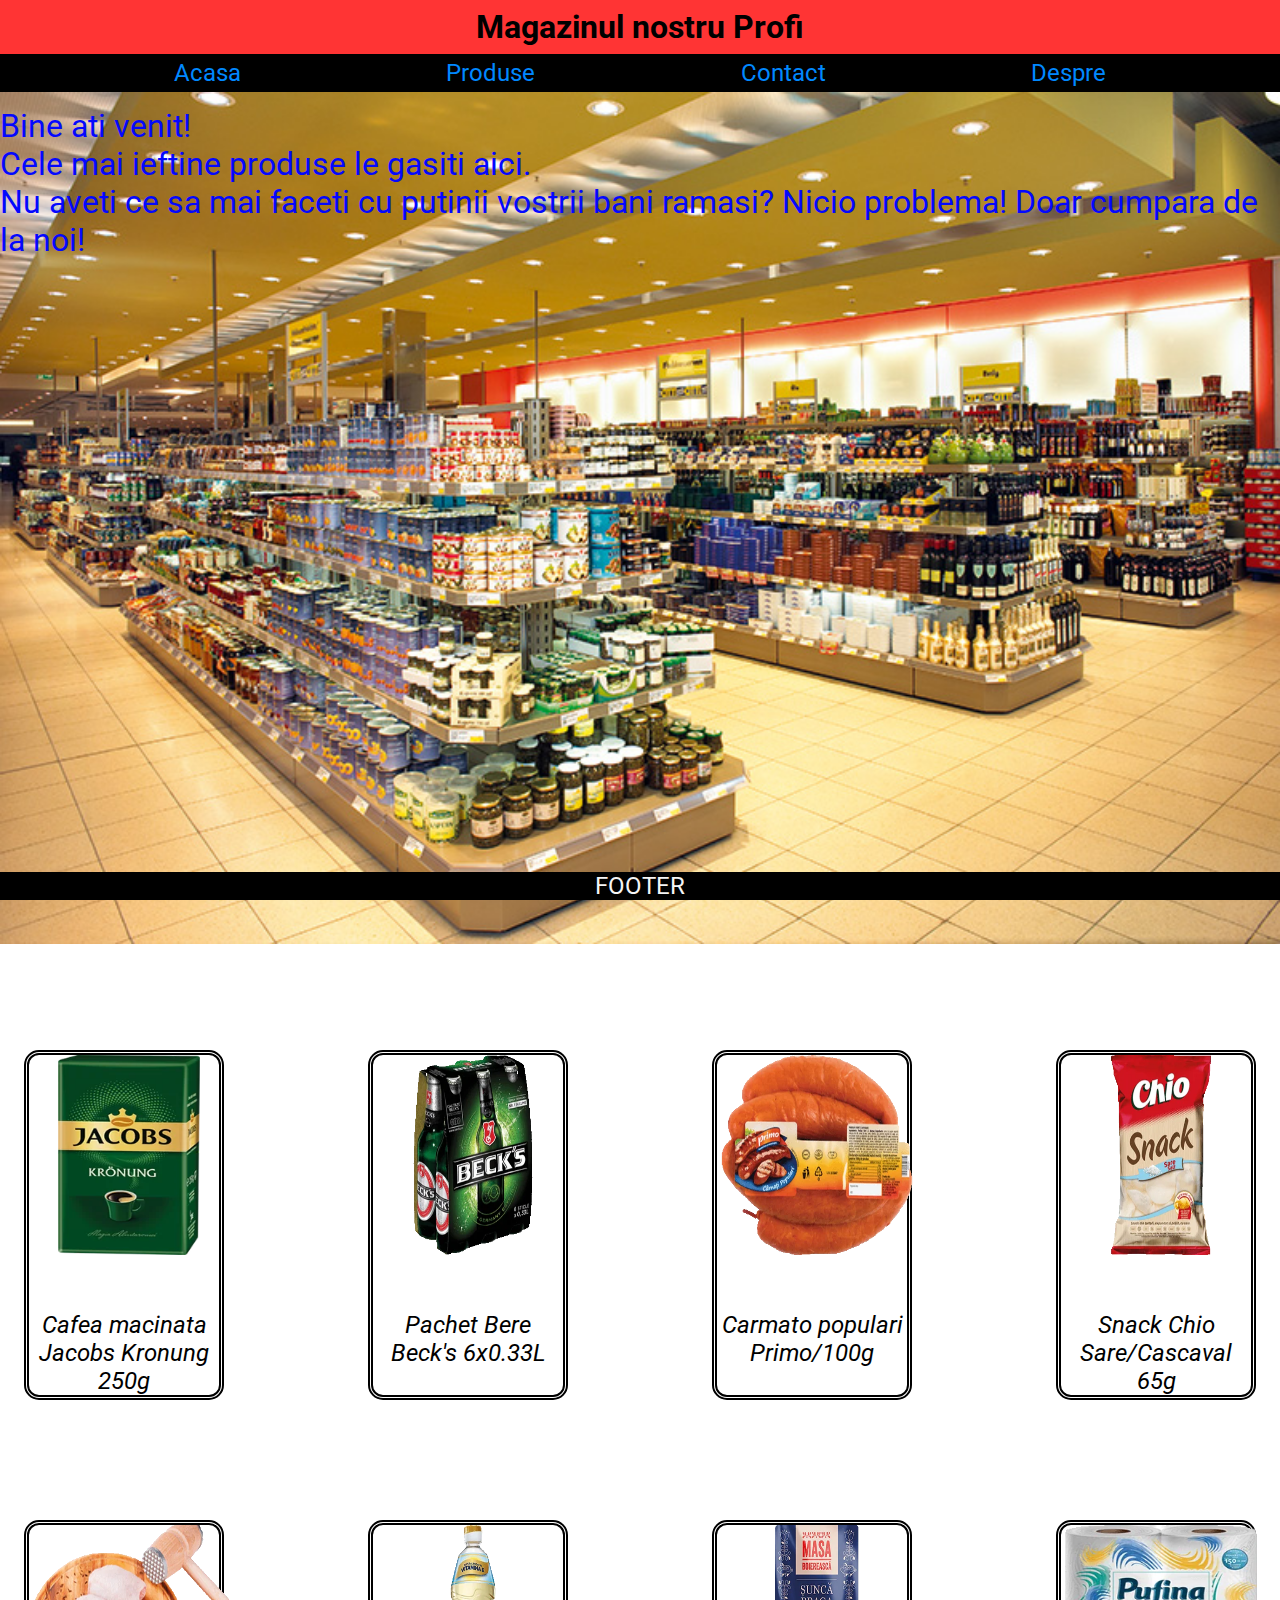
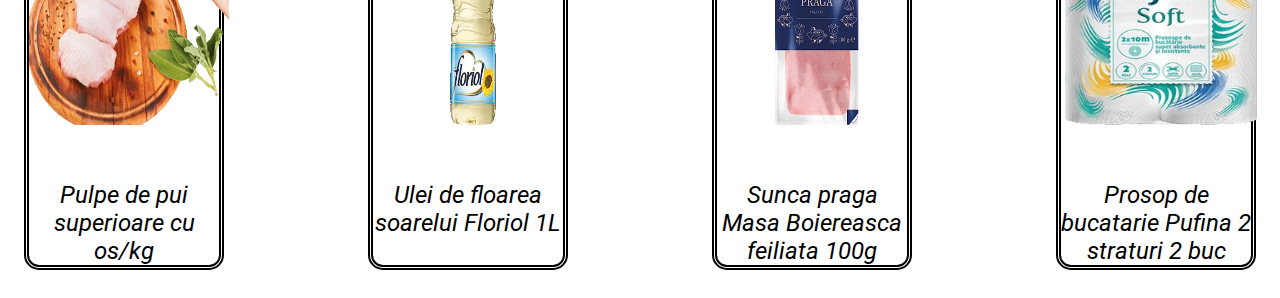
==== index.html @ 2494d35e "first commit" ====
<!DOCTYPE html>
<html lang="en">
<head>
       <meta charset="UTF-8">
       <meta name="viewport" content="width=device-width, initial-scale=1.0">
       <title>Profi website</title>
       <link rel = "stylesheet" href = "style.css">
</head>
<body>
       <header>Magazinul nostru Profi</header>
       <nav class = "nav">
              <a href = "/" class="nav__item">Acasa</a>
              <a href = "/" class="nav__item">Produse</a>
              <a href = "/" class="nav__item">Contact</a>
              <a href = "/" class="nav__item">Despre</a>
       </nav>
       <figure class = "background">
              <img class = "background__img" src="images/rafturi-magazine.jpg" alt="rafturi-magazine">
              <div class = "background__figcaptions">
                     <figcaption class = "background__figcaption">Bine ati venit!</figcaption>
                     <figcaption class = "background__figcaption">Cele mai ieftine produse le gasiti aici.</figcaption>
                     <figcaption class = "background__figcaption">Nu aveti ce sa mai faceti cu putinii vostrii bani ramasi? Nicio problema! Doar cumpara de la noi!</figcaption>
              </div>
       </figure>
       <main class = "main">
              <figure class = "main__figure">
                     <img class = "main__img" src="images/Cafea-macinata-Jacobs-Kronung-250g.webp" alt="Bere" width = "500" height = 500>
                     <figcaption class = "main__figcaption">Cafea macinata Jacobs Kronung 250g</figcaption>
              </figure>
              <figure class = "main__figure">
                     <img class = "main__img" src="images/BECKS-BERE-PACHET-STICLA-6-0.33L.webp" alt="Bere" width = "500" height = 500>
                     <figcaption class = "main__figcaption">Pachet Bere Beck's 6x0.33L</figcaption>
              </figure>
              <figure class = "main__figure">
                     <img class = "main__img" src="images/CARNATI-POPULARI-PRIMO-VRAC.webp" alt="Bere" width = "500" height = 500>
                     <figcaption class = "main__figcaption">Carmato populari Primo/100g</figcaption>
              </figure>
              <figure class = "main__figure">
                     <img class = "main__img" src="images/CHIO-SNACK-SARE-65G.webp" alt="Chips" width = "500" height = 500>
                     <figcaption class = "main__figcaption">Snack Chio Sare/Cascaval 65g</figcaption>
              </figure>
              <figure class = "main__figure">
                     <img class = "main__img" src="images/FERMA-DIN-DEAL-PULPE-PUI-SUPERIOARE-CU-OS-ATM.webp" alt="Pulpe" width = "500" height = 500>
                     <figcaption class = "main__figcaption">Pulpe de pui superioare cu os/kg</figcaption>
              </figure>
              <figure class = "main__figure">
                     <img class = "main__img" src="images/FLORIOL-ULEI-1L.webp" alt="Ulei" width = "500" height = 500>
                     <figcaption class = "main__figcaption">Ulei de floarea soarelui Floriol 1L</figcaption>
              </figure>
              <figure class = "main__figure">
                     <img class = "main__img" src="images/MASA-BOIEREASCA-SUNCA-PRAGA-FELIATA-100G.webp" alt="Sunca" width = "500" height = 500>
                     <figcaption class = "main__figcaption">Sunca praga Masa Boiereasca feiliata 100g</figcaption>
              </figure>
              <figure class = "main__figure">
                     <img class = "main__img" src="images/Prosop-de-bucatarie-Pufina-2-straturi-2-buc.webp" alt="Prosop" width = "500" height = 500>
                     <figcaption class = "main__figcaption">Prosop de bucatarie Pufina 2 straturi 2 buc</figcaption>
              </figure>

       </main>
       <footer>FOOTER</footer>
</body>
</html>
---- style.css ----
@import url('https://fonts.googleapis.com/css2?family=Roboto:ital,wght@0,100;0,300;0,400;0,500;0,700;0,900;1,100;1,300;1,400;1,500;1,700;1,900&display=swap');

/* RESET */

* {
       margin: 0;
       padding: 0;
       box-sizing: border-box;
}

html {
       scroll-behavior: smooth;
}

body {
       font-family: 'Roboto', sans-serif;
       font-size: 1.5rem;
       min-height: 200vh;
       display: flex;
       flex-direction: column;
       
}

/* VARIABLES */

:root {
       /* BORDERS */
       --IMG-BORDER: 5px double black;
       --BORDER: 2px solid whitesmoke;
       --BORDER-RADIUS: 15px;
       /* COLORS */
       --BGCOLOR: black;
       --COLOR: whitesmoke;
       --NAV-COLOR: rgb(0, 136, 255);
       --NAV-ACTIVECOLOR: rgb(7, 245, 173);
       --BG-TEXT-COLOR: rgb(4, 8, 254);
       --FG-BGCOLOR: orange;

       /* FONTS */

}

/* GENERAL STYLES */

header {
       font-size: 2rem;
       font-weight: bold;
       text-align: center;
       background-color: rgba(255, 0, 0, 0.797);
       padding: 0.5rem;
}

footer {
       position: sticky;
       bottom: 0;
       width: 100%;
       text-align: center;
       background-color: var(--BGCOLOR);
       color: var(--COLOR);
       z-index: 1;
}

.nav {
       position: sticky;
       top: 0;
       background-color: var(--BGCOLOR); 
       padding: 0.3rem;
       display: flex;
       justify-content: space-evenly;
       z-index: 1;
}

a:any-link {
       padding-left: 1.5em;
       padding-right: 1.5em;
       border-radius: var(--BORDER-RADIUS);
       text-decoration: none;
       color: var(--NAV-COLOR);
}

a:hover, a:focus {
       cursor: pointer;
       background-color: rgb(83, 80, 80);
       
}
a:active {
       color: var(--NAV-ACTIVECOLOR);
}

/* BACKGROUND IMAGE */

.background {
       flex-grow: 1;
       position: relative;
       
        
}

.background__img {
       width: 100%;
       
}

.background__figcaptions {
       position: absolute;
       top: 15px;
       color: var(--BG-TEXT-COLOR);
       font-size: 2rem;
       
}

/* MAIN STYLE */

.main__img {
       width: 200px;
       height: 200px;
       margin-bottom: 50px;
}

.main__figcaption {
       font-size: 1.5rem;
       font-style: italic;
       text-align: center;
}

.main {
       display: flex;
       flex-flow: row wrap;
       gap: 5em;
       justify-content: space-evenly;
       margin-top: 100px;
}

.main__figure {
       width: clamp(200px, 20vh, 400px);
       align-items: center;
       border: var(--IMG-BORDER);
       border-radius: var(--BORDER-RADIUS);
       

       
}
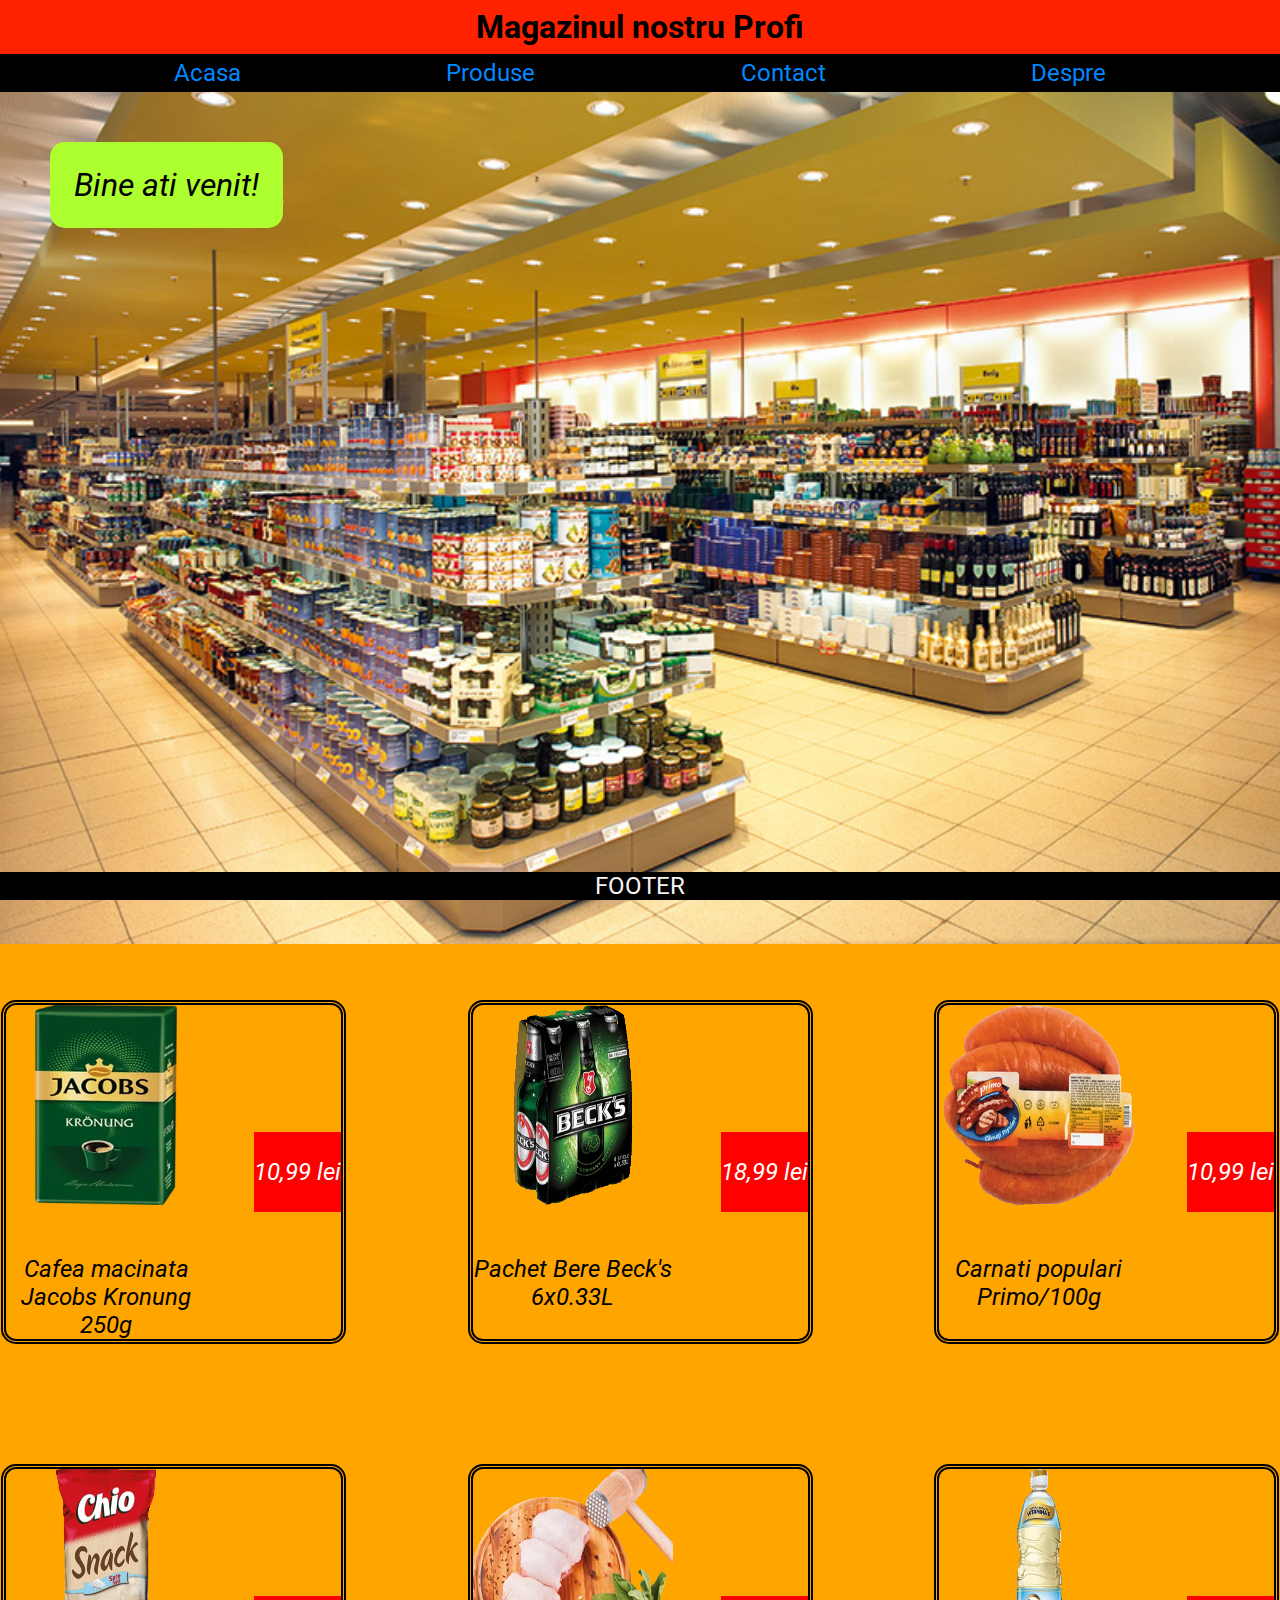
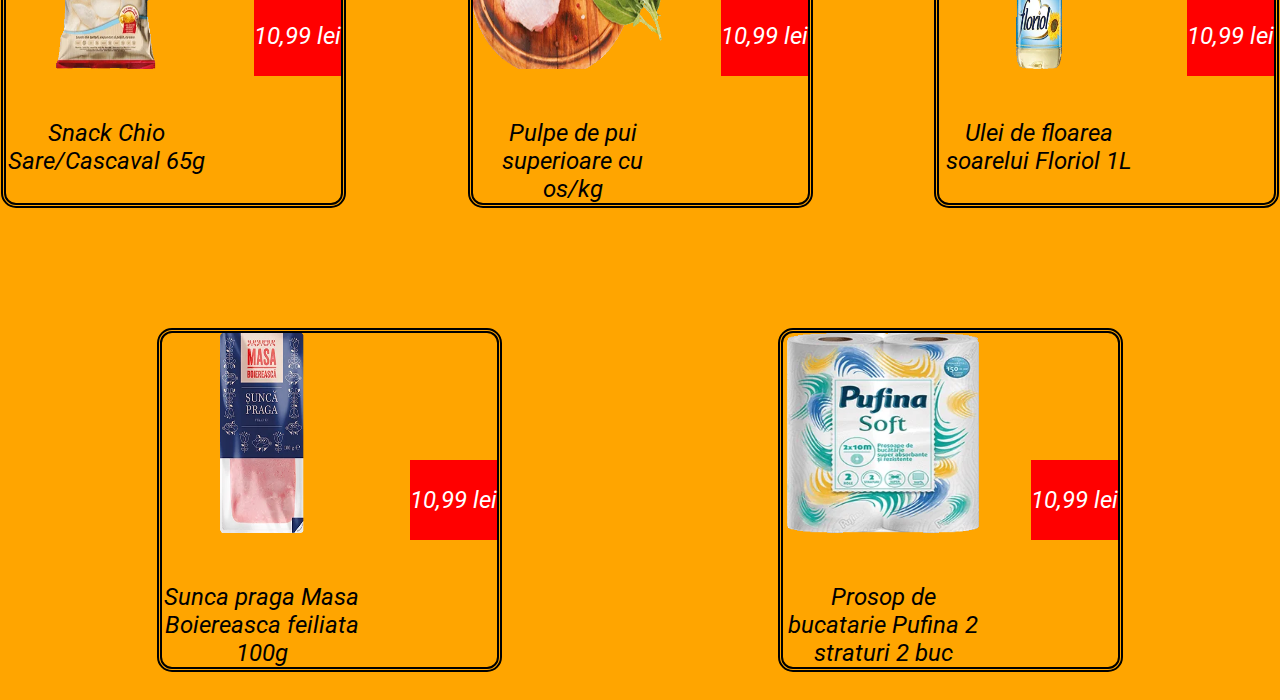
==== commit 48ce50bd: "small begin" ====
--- a/index.html
+++ b/index.html
@@ -10,50 +10,72 @@
        <header>Magazinul nostru Profi</header>
        <nav class = "nav">
               <a href = "/" class="nav__item">Acasa</a>
-              <a href = "/" class="nav__item">Produse</a>
+              <a href = "#main" class="nav__item">Produse</a>
               <a href = "/" class="nav__item">Contact</a>
               <a href = "/" class="nav__item">Despre</a>
        </nav>
        <figure class = "background">
               <img class = "background__img" src="images/rafturi-magazine.jpg" alt="rafturi-magazine">
-              <div class = "background__figcaptions">
-                     <figcaption class = "background__figcaption">Bine ati venit!</figcaption>
-                     <figcaption class = "background__figcaption">Cele mai ieftine produse le gasiti aici.</figcaption>
-                     <figcaption class = "background__figcaption">Nu aveti ce sa mai faceti cu putinii vostrii bani ramasi? Nicio problema! Doar cumpara de la noi!</figcaption>
-              </div>
+              <figcaption class = "background__figcaption">Bine ati venit!</figcaption>
+                    
+
        </figure>
-       <main class = "main">
+       <main class = "main" id = "main">
               <figure class = "main__figure">
-                     <img class = "main__img" src="images/Cafea-macinata-Jacobs-Kronung-250g.webp" alt="Bere" width = "500" height = 500>
-                     <figcaption class = "main__figcaption">Cafea macinata Jacobs Kronung 250g</figcaption>
+                     <div class = "figure__section">
+                            <img class = "main__img" src="images/Cafea-macinata-Jacobs-Kronung-250g.webp" alt="Bere" width = "500" height = 500>
+                            <figcaption class = "main__figcaption">Cafea macinata Jacobs Kronung 250g</figcaption>
+                     </div>
+                     <figcaption class = "main__price">10,99 lei</figcaption>
               </figure>
               <figure class = "main__figure">
-                     <img class = "main__img" src="images/BECKS-BERE-PACHET-STICLA-6-0.33L.webp" alt="Bere" width = "500" height = 500>
-                     <figcaption class = "main__figcaption">Pachet Bere Beck's 6x0.33L</figcaption>
+                     <div class = "figure__section">
+                            <img class = "main__img" src="images/BECKS-BERE-PACHET-STICLA-6-0.33L.webp" alt="Bere" width = "500" height = 500>
+                            <figcaption class = "main__figcaption">Pachet Bere Beck's 6x0.33L</figcaption>
+                     </div>
+                     <figcaption class = "main__price">18,99 lei</figcaption>
               </figure>
               <figure class = "main__figure">
-                     <img class = "main__img" src="images/CARNATI-POPULARI-PRIMO-VRAC.webp" alt="Bere" width = "500" height = 500>
-                     <figcaption class = "main__figcaption">Carmato populari Primo/100g</figcaption>
+                     <div class = "figure__section">
+                            <img class = "main__img" src="images/CARNATI-POPULARI-PRIMO-VRAC.webp" alt="Bere" width = "500" height = 500>
+                            <figcaption class = "main__figcaption">Carnati populari Primo/100g</figcaption>
+                     </div>
+                     <figcaption class = "main__price">10,99 lei</figcaption>
               </figure>
               <figure class = "main__figure">
-                     <img class = "main__img" src="images/CHIO-SNACK-SARE-65G.webp" alt="Chips" width = "500" height = 500>
-                     <figcaption class = "main__figcaption">Snack Chio Sare/Cascaval 65g</figcaption>
+                     <div class = "figure__section">
+                            <img class = "main__img" src="images/CHIO-SNACK-SARE-65G.webp" alt="Chips" width = "500" height = 500>
+                            <figcaption class = "main__figcaption">Snack Chio Sare/Cascaval 65g</figcaption>
+                     </div>
+                     <figcaption class = "main__price">10,99 lei</figcaption>
               </figure>
               <figure class = "main__figure">
-                     <img class = "main__img" src="images/FERMA-DIN-DEAL-PULPE-PUI-SUPERIOARE-CU-OS-ATM.webp" alt="Pulpe" width = "500" height = 500>
-                     <figcaption class = "main__figcaption">Pulpe de pui superioare cu os/kg</figcaption>
+                     <div class = "figure__section">
+                            <img class = "main__img" src="images/FERMA-DIN-DEAL-PULPE-PUI-SUPERIOARE-CU-OS-ATM.webp" alt="Pulpe" width = "500" height = 500>
+                            <figcaption class = "main__figcaption">Pulpe de pui superioare cu os/kg</figcaption>
+                     </div>
+                     <figcaption class = "main__price">10,99 lei</figcaption>
               </figure>
               <figure class = "main__figure">
-                     <img class = "main__img" src="images/FLORIOL-ULEI-1L.webp" alt="Ulei" width = "500" height = 500>
-                     <figcaption class = "main__figcaption">Ulei de floarea soarelui Floriol 1L</figcaption>
+                     <div class = "figure__section">
+                            <img class = "main__img" src="images/FLORIOL-ULEI-1L.webp" alt="Ulei" width = "500" height = 500>
+                            <figcaption class = "main__figcaption">Ulei de floarea soarelui Floriol 1L</figcaption>
+                     </div>
+                     <figcaption class = "main__price">10,99 lei</figcaption>
               </figure>
               <figure class = "main__figure">
-                     <img class = "main__img" src="images/MASA-BOIEREASCA-SUNCA-PRAGA-FELIATA-100G.webp" alt="Sunca" width = "500" height = 500>
-                     <figcaption class = "main__figcaption">Sunca praga Masa Boiereasca feiliata 100g</figcaption>
+                     <div class = "figure__section">
+                            <img class = "main__img" src="images/MASA-BOIEREASCA-SUNCA-PRAGA-FELIATA-100G.webp" alt="Sunca" width = "500" height = 500>
+                            <figcaption class = "main__figcaption">Sunca praga Masa Boiereasca feiliata 100g</figcaption>
+                     </div>
+                     <figcaption class = "main__price">10,99 lei</figcaption>
               </figure>
               <figure class = "main__figure">
-                     <img class = "main__img" src="images/Prosop-de-bucatarie-Pufina-2-straturi-2-buc.webp" alt="Prosop" width = "500" height = 500>
-                     <figcaption class = "main__figcaption">Prosop de bucatarie Pufina 2 straturi 2 buc</figcaption>
+                     <div class = "figure__section">
+                            <img class = "main__img" src="images/Prosop-de-bucatarie-Pufina-2-straturi-2-buc.webp" alt="Prosop" width = "500" height = 500>
+                            <figcaption class = "main__figcaption">Prosop de bucatarie Pufina 2 straturi 2 buc</figcaption>
+                     </div>
+                     <figcaption class = "main__price">10,99 lei</figcaption>
               </figure>
 
        </main>
--- a/style.css
+++ b/style.css
@@ -18,6 +18,7 @@
        min-height: 200vh;
        display: flex;
        flex-direction: column;
+       background-color: orange;
        
 }
 
@@ -33,8 +34,9 @@
        --COLOR: whitesmoke;
        --NAV-COLOR: rgb(0, 136, 255);
        --NAV-ACTIVECOLOR: rgb(7, 245, 173);
-       --BG-TEXT-COLOR: rgb(4, 8, 254);
+       --BG-TEXT-COLOR: rgb(0, 0, 0);
        --FG-BGCOLOR: orange;
+       --PRICE-BGCOLOR: red;
 
        /* FONTS */
 
@@ -101,26 +103,59 @@
        
 }
 
-.background__figcaptions {
+.background__figcaption {
        position: absolute;
-       top: 15px;
+       top: 50px;
+       left: 50px;
        color: var(--BG-TEXT-COLOR);
        font-size: 2rem;
+       font-style: italic;
+       background-color: greenyellow;
+       padding: 1.5rem;
+       animation: fadeIn 1.5s ease-in-out;
+       border-radius: var(--BORDER-RADIUS);
        
 }
+
+@keyframes fadeIn {
+       from {
+              opacity: 0;
+       }
+
+       to {
+              opacity: 1;
+       }
+       
+}
+
+
+
+
 
 /* MAIN STYLE */
 
 .main__img {
        width: 200px;
        height: 200px;
-       margin-bottom: 50px;
 }
 
 .main__figcaption {
+       max-width: 200px;
        font-size: 1.5rem;
        font-style: italic;
        text-align: center;
+       margin-top: 50px;
+}
+
+.main__price {
+       background-color: var(--PRICE-BGCOLOR);
+       font-size: 1.5rem;
+       font-style: italic;
+       height: 5rem;
+       align-self: center;
+       display: flex;
+       align-items: center;
+       color: white;
 }
 
 .main {
@@ -128,12 +163,18 @@
        flex-flow: row wrap;
        gap: 5em;
        justify-content: space-evenly;
-       margin-top: 100px;
+       margin-top: 50px;
+}
+
+.figure__section {
+       display: flex;
+       flex-direction: column;
 }
 
 .main__figure {
-       width: clamp(200px, 20vh, 400px);
-       align-items: center;
+       min-width: 200px;
+       display: flex;
+       gap: 2em;
        border: var(--IMG-BORDER);
        border-radius: var(--BORDER-RADIUS);
        
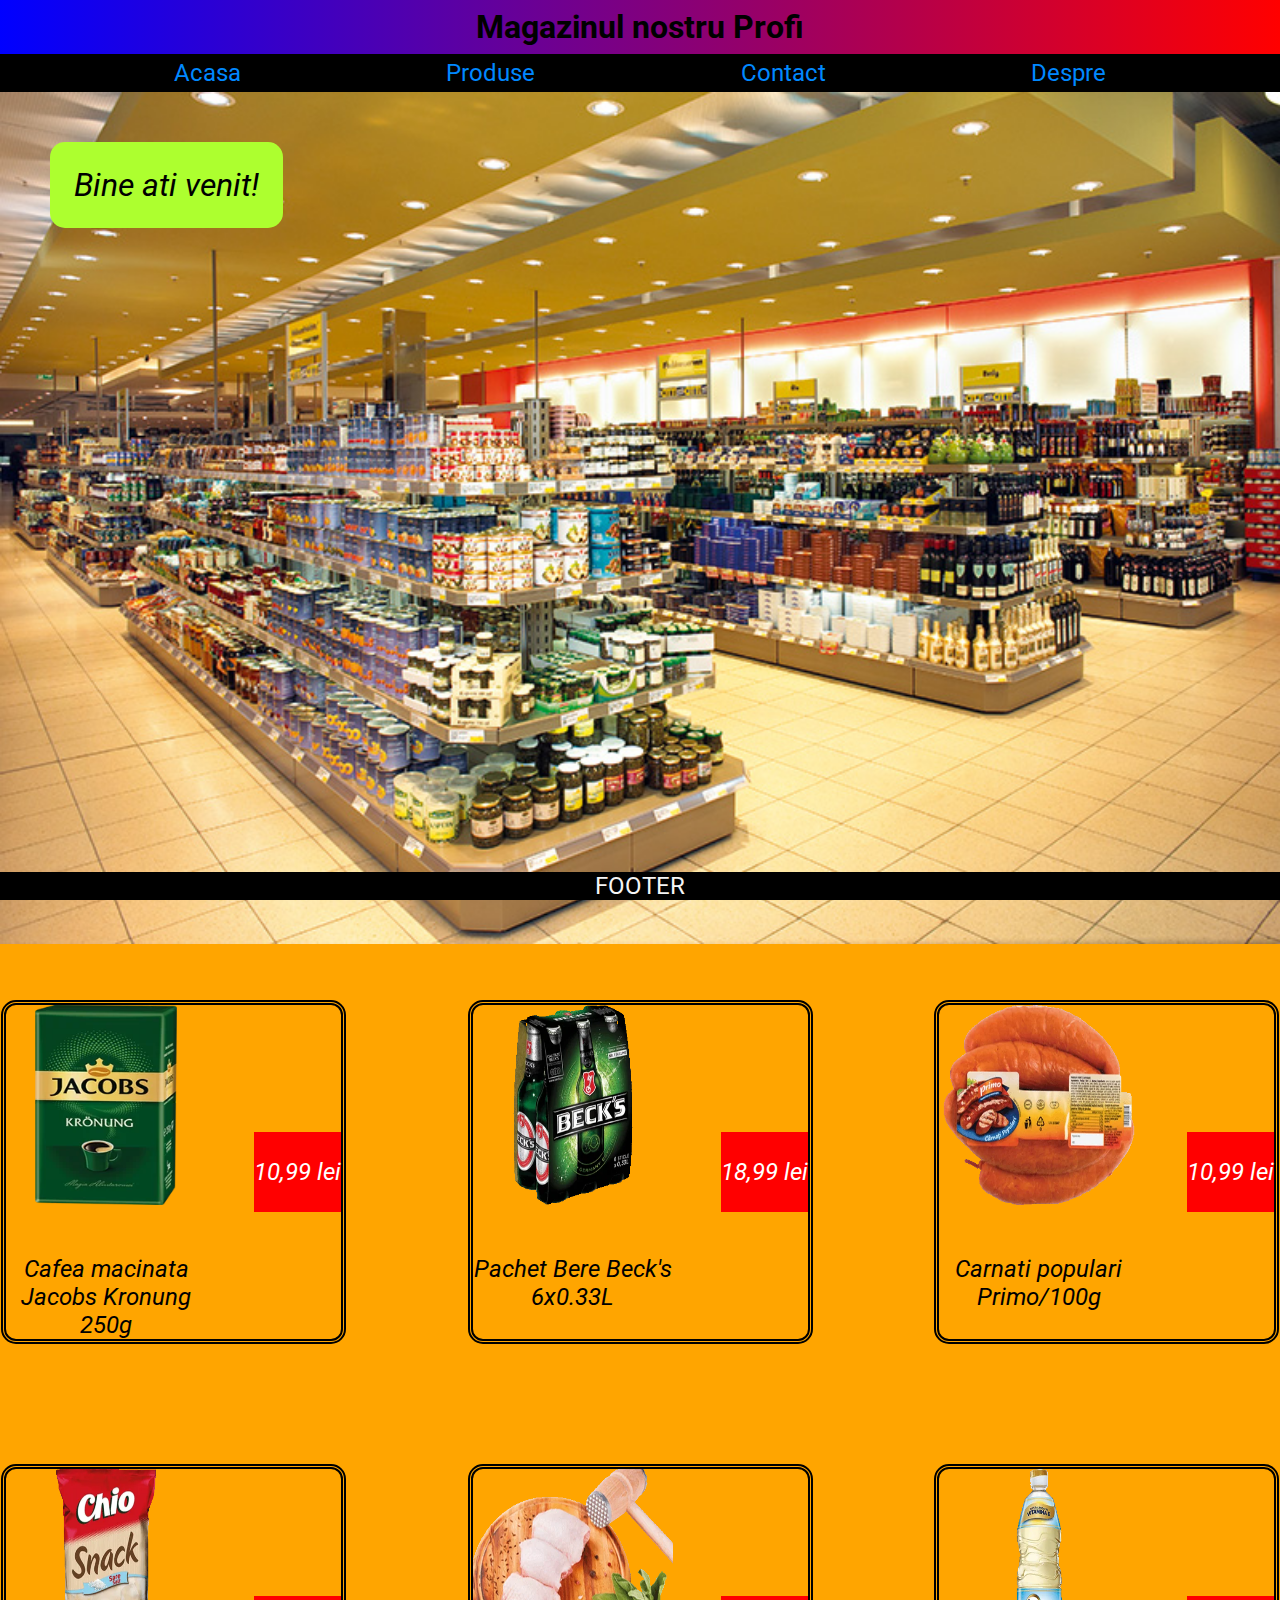
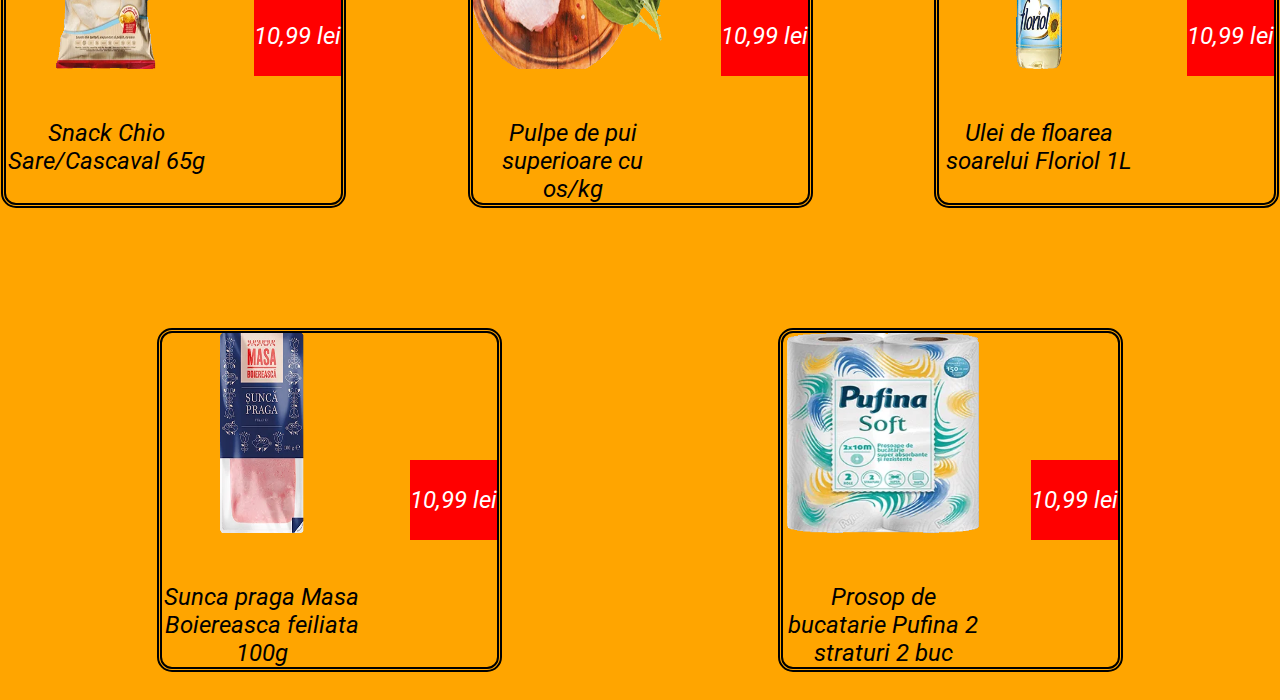
==== commit df416012: "cont and despre changes" ====
--- a/index.html
+++ b/index.html
@@ -11,8 +11,8 @@
        <nav class = "nav">
               <a href = "/" class="nav__item">Acasa</a>
               <a href = "#main" class="nav__item">Produse</a>
-              <a href = "/" class="nav__item">Contact</a>
-              <a href = "/" class="nav__item">Despre</a>
+              <a href = "contact.html" class="nav__item">Contact</a>
+              <a href = "despre.html" class="nav__item">Despre</a>
        </nav>
        <figure class = "background">
               <img class = "background__img" src="images/rafturi-magazine.jpg" alt="rafturi-magazine">
--- a/style.css
+++ b/style.css
@@ -15,7 +15,7 @@
 body {
        font-family: 'Roboto', sans-serif;
        font-size: 1.5rem;
-       min-height: 200vh;
+       min-height: 100vh;
        display: flex;
        flex-direction: column;
        background-color: orange;
@@ -37,6 +37,7 @@
        --BG-TEXT-COLOR: rgb(0, 0, 0);
        --FG-BGCOLOR: orange;
        --PRICE-BGCOLOR: red;
+       --HEADER-COLOR: green;
 
        /* FONTS */
 
@@ -48,7 +49,7 @@
        font-size: 2rem;
        font-weight: bold;
        text-align: center;
-       background-color: rgba(255, 0, 0, 0.797);
+       background-image: linear-gradient(to right, blue, red);
        padding: 0.5rem;
 }
 
@@ -181,3 +182,35 @@
 
        
 }
+
+
+/* DESPRE SECTION */
+
+.despre {
+       flex-grow: 1;
+}
+
+.despre__p {
+       margin-top: 3rem;
+       margin-left: 1rem;
+       text-indent: 50px;
+       font-style: oblique;
+       font-size: 1.2rem;
+       letter-spacing: 0.1rem;
+       line-height: 1.5rem;
+       white-space: wrap;
+       color: black;
+}
+
+h1 {
+       margin-top: 1rem;
+       text-align: center;
+       color: var(--HEADER-COLOR);
+       font-weight: bold;
+}
+
+/* CONTACT SECTION */
+
+.contact {
+       flex-grow: 1;
+}
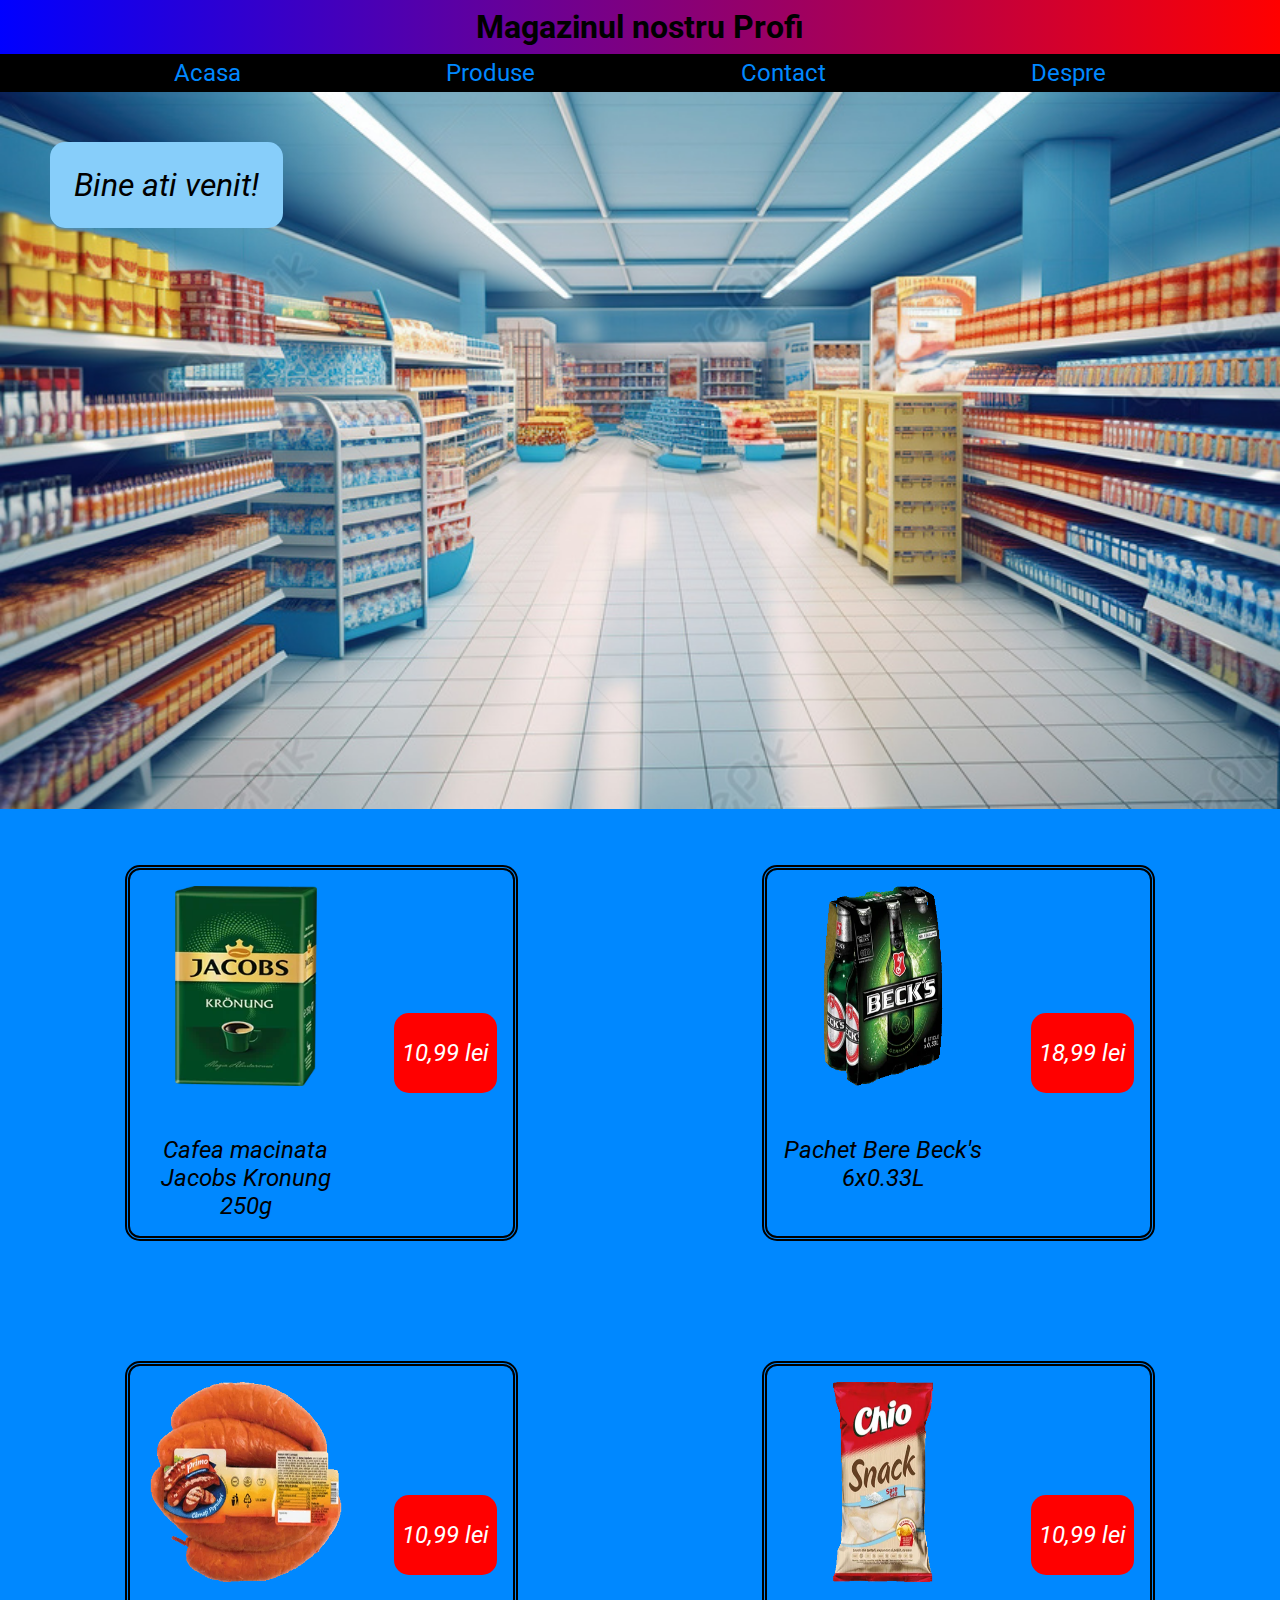
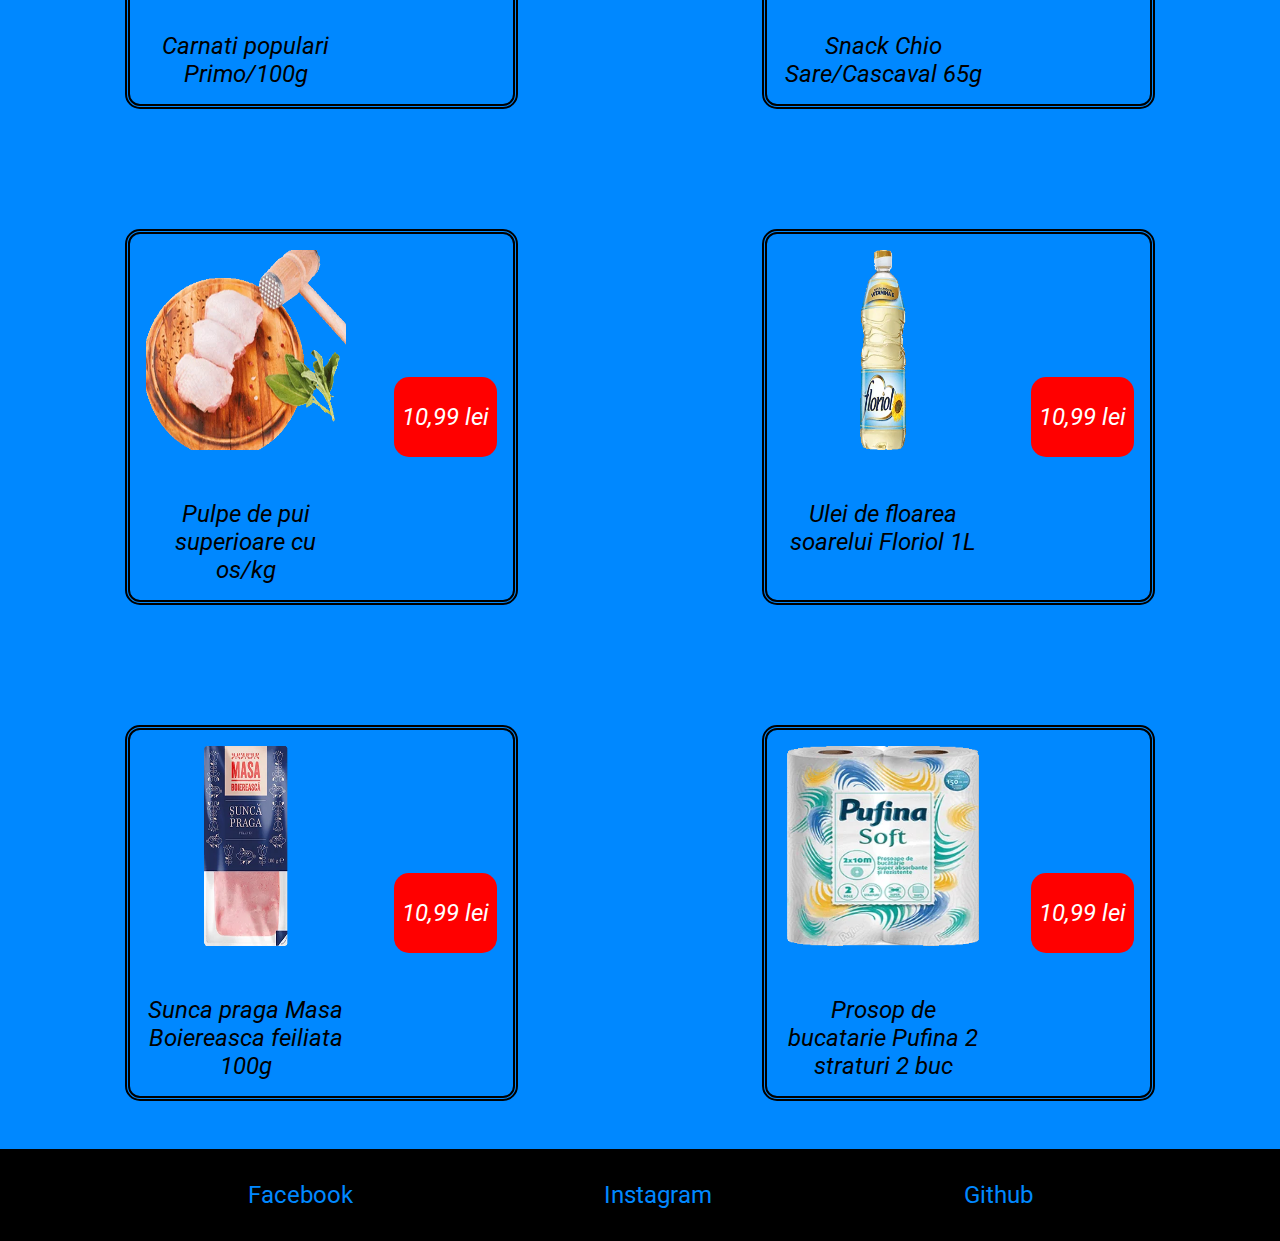
==== commit 90b00fee: "mobile version and footer changes" ====
--- a/index.html
+++ b/index.html
@@ -4,6 +4,7 @@
        <meta charset="UTF-8">
        <meta name="viewport" content="width=device-width, initial-scale=1.0">
        <title>Profi website</title>
+       <link rel = "icon" type = "image/x-icon" href = "images/shopping-cart.png">
        <link rel = "stylesheet" href = "style.css">
 </head>
 <body>
@@ -14,8 +15,13 @@
               <a href = "contact.html" class="nav__item">Contact</a>
               <a href = "despre.html" class="nav__item">Despre</a>
        </nav>
+       <button class="nav__button">
+              <div class="button__line"></div>
+              <div class="button__line"></div>
+              <div class="button__line"></div>
+       </button>
        <figure class = "background">
-              <img class = "background__img" src="images/rafturi-magazine.jpg" alt="rafturi-magazine">
+              <img class = "background__img" src="images/background_image.jpg" alt="rafturi-magazine">
               <figcaption class = "background__figcaption">Bine ati venit!</figcaption>
                     
 
@@ -79,6 +85,11 @@
               </figure>
 
        </main>
-       <footer>FOOTER</footer>
+       <footer>
+              <a href="https://www.facebook.com/ionut.paraschiv.714/">Facebook</a>
+              <a href="https://www.instagram.com/ionut_op.03/">Instagram</a>
+              <a href="https://github.com/Ionut2003">Github</a>
+       </footer>
+       <script src = "myscript.js"></script>
 </body>
 </html>--- a/style.css
+++ b/style.css
@@ -10,6 +10,7 @@
 
 html {
        scroll-behavior: smooth;
+       
 }
 
 body {
@@ -17,8 +18,8 @@
        font-size: 1.5rem;
        min-height: 100vh;
        display: flex;
-       flex-direction: column;
-       background-color: orange;
+       flex-flow: column nowrap;
+       background-color: rgb(0, 136, 255);
        
 }
 
@@ -39,7 +40,15 @@
        --PRICE-BGCOLOR: red;
        --HEADER-COLOR: green;
 
+       /* PADDINGS */
+
+       --INPUT-PD: 1em;
+       --BUTTON-PD: 2em;
+
        /* FONTS */
+
+       --WELCOME-FS: 2rem;
+
 
 }
 
@@ -51,16 +60,17 @@
        text-align: center;
        background-image: linear-gradient(to right, blue, red);
        padding: 0.5rem;
+       
 }
 
 footer {
-       position: sticky;
-       bottom: 0;
-       width: 100%;
-       text-align: center;
        background-color: var(--BGCOLOR);
-       color: var(--COLOR);
-       z-index: 1;
+       color: var(--NAV-COLOR);
+       margin-top: 3rem;
+       padding: 2rem;
+       display: flex;
+       justify-content: space-evenly;
+       align-items: center;
 }
 
 .nav {
@@ -71,6 +81,12 @@
        display: flex;
        justify-content: space-evenly;
        z-index: 1;
+       flex-wrap: wrap;
+       
+}
+
+.nav__item {
+       text-align: center;
 }
 
 a:any-link {
@@ -88,6 +104,10 @@
 }
 a:active {
        color: var(--NAV-ACTIVECOLOR);
+}
+
+.nav__button {
+       display: none;
 }
 
 /* BACKGROUND IMAGE */
@@ -109,11 +129,11 @@
        top: 50px;
        left: 50px;
        color: var(--BG-TEXT-COLOR);
-       font-size: 2rem;
+       font-size: var(--WELCOME-FS);
        font-style: italic;
-       background-color: greenyellow;
+       background-color: lightskyblue;
        padding: 1.5rem;
-       animation: fadeIn 1.5s ease-in-out;
+       animation: 1s ease-in-out 0.5s fadeIn;
        border-radius: var(--BORDER-RADIUS);
        
 }
@@ -157,6 +177,8 @@
        display: flex;
        align-items: center;
        color: white;
+       padding: 0.5rem;
+       border-radius: var(--BORDER-RADIUS);
 }
 
 .main {
@@ -178,6 +200,7 @@
        gap: 2em;
        border: var(--IMG-BORDER);
        border-radius: var(--BORDER-RADIUS);
+       padding: 1rem;
        
 
        
@@ -214,3 +237,118 @@
 .contact {
        flex-grow: 1;
 }
+
+.contact__form {
+       margin-top: 2rem;
+       display: flex;
+       flex-flow: row nowrap;
+       gap: 1rem;
+       justify-content: space-around;
+       padding: 2rem;
+}
+
+.contact__div {
+       display: flex;
+       flex-flow: column nowrap;
+       gap: 1rem;
+}
+.contact__input {
+       padding: var(--INPUT-PD);
+       border-radius: var(--BORDER-RADIUS);
+       width: 100%;
+}
+
+.contact__input:last-child {
+       padding-bottom: 10em;
+}
+
+.contact__div:nth-child(2) {
+       display: flex;
+       flex-flow: column nowrap;
+       justify-content: space-evenly;
+}
+
+.contact__button {
+       padding: var(--BUTTON-PD);
+       border-radius: var(--BORDER-RADIUS);
+       font-size: 1em;
+       font-weight: bold;
+       background-color: rgb(21, 0, 255);
+}
+
+.contact__button:first-child {
+       color: rgb(0, 255, 0);
+}
+
+.contact__button:last-child {
+       color: rgb(255, 0, 0);
+}
+
+/* Media Query for Small Devices (Mobile Phones) */
+
+@media screen and (max-width: 613px) {
+
+       /* VARIABLES */
+       :root {
+              --WELCOME-FS: 1rem;
+              --BUTTON-PD: 1em;
+              
+       }
+
+       /*GENERAL STYLING */
+       header {
+              display: none;
+       }
+
+       footer {
+              font-size: 1rem
+       }
+
+       .nav {
+              position: fixed;
+              flex-flow: column wrap;
+              width: 100%;
+              display: none;
+       }
+
+       .nav__item {
+              border-bottom: 1px solid grey;
+              padding: 0.7em;
+       }
+
+       .nav__item:last-child {
+              border-bottom: 0;
+       }
+
+       a:any-link {
+              border-radius: 0;
+       }
+
+
+       .nav__button {
+              display: flex;
+              width: 50px;
+              height: 50px;
+              border: 2px solid grey;
+              position: fixed;
+              z-index: 2;
+              right: 10px;
+              top: 10px;
+              background-color: black;
+              border-radius: 10px;
+              flex-flow: column wrap;
+              justify-content: space-evenly;
+              align-items: center;
+       }
+       
+       .button__line {
+              width: 30px;
+              height: 2px;
+              background-color: white;
+       }
+
+       
+       
+
+
+}